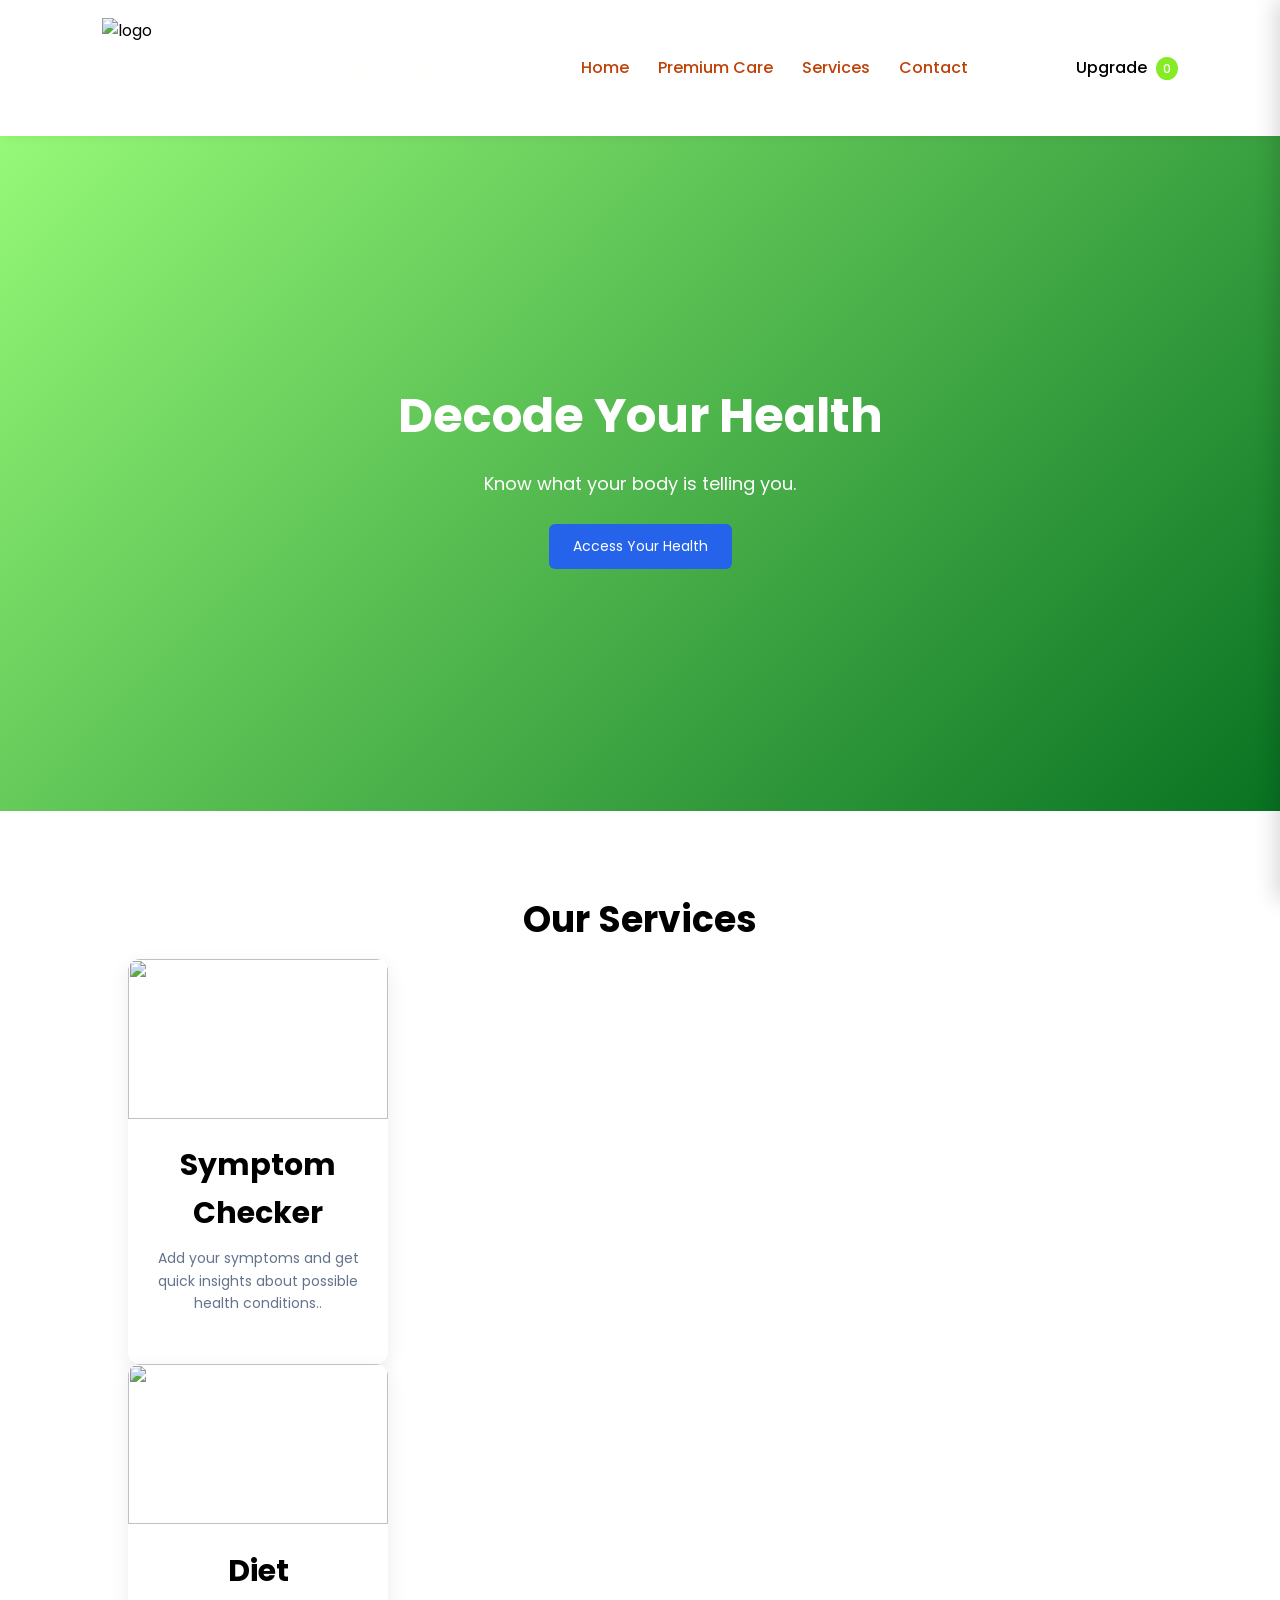
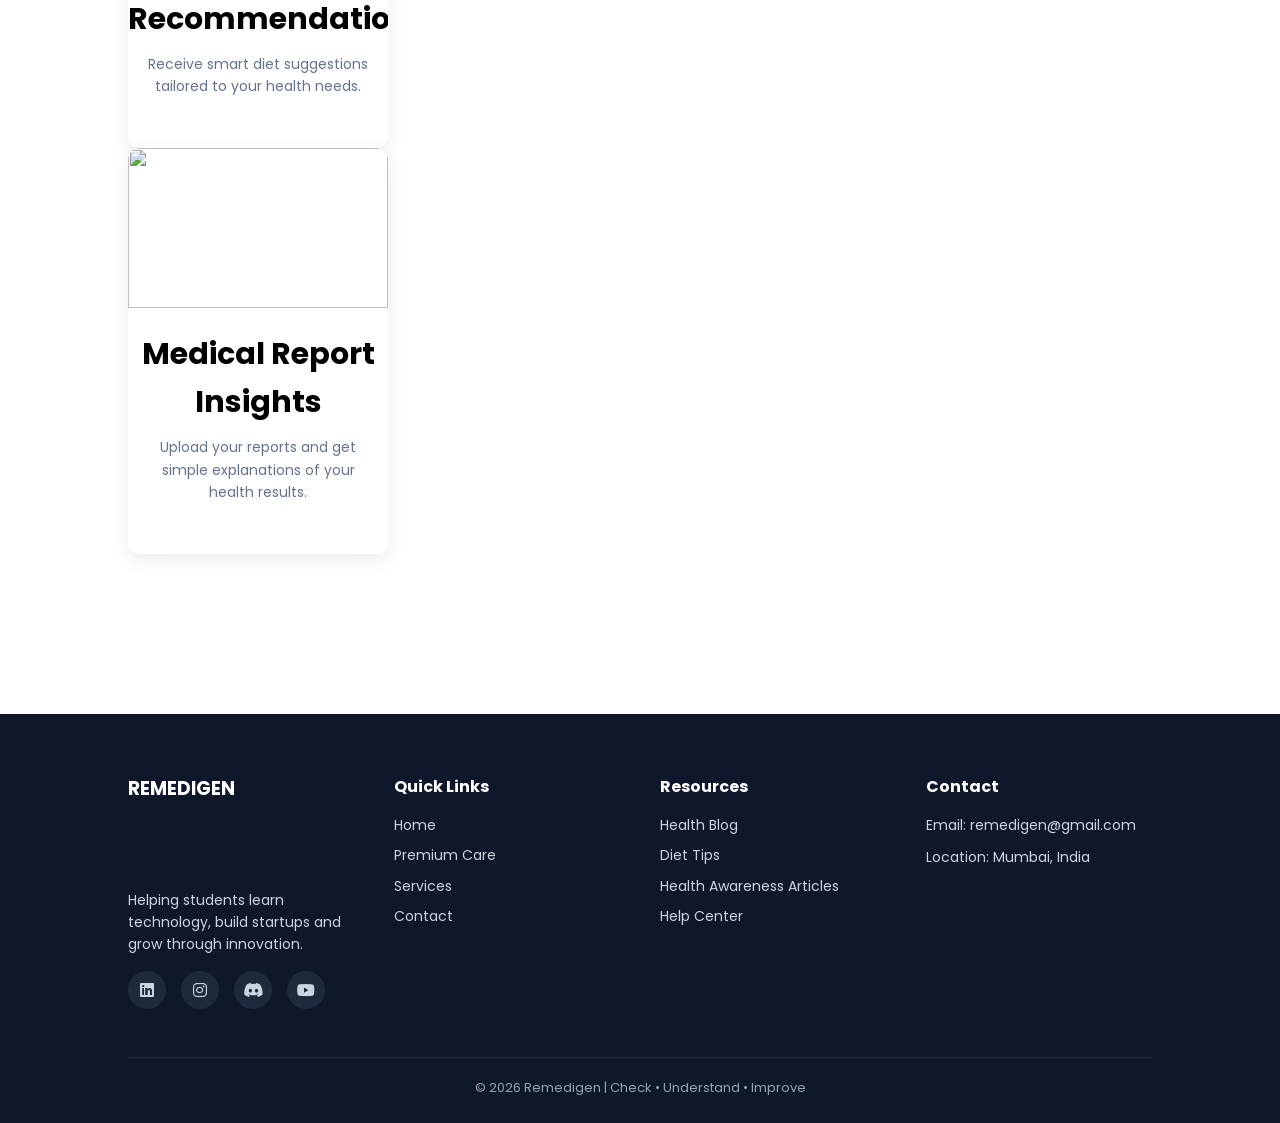
==== index.html @ 9b948161 "Add files via upload" ====
<!DOCTYPE html>
<html>

<head>

<title>Remedigen</title>

<link rel="stylesheet" href="style.css">
<link rel="stylesheet" href="https://cdnjs.cloudflare.com/ajax/libs/font-awesome/6.5.0/css/all.min.css">
<link href="https://fonts.googleapis.com/css2?family=Poppins:wght@300;400;500;600&display=swap" rel="stylesheet">

</head>

<body onload="welcomeMessage()">

<header>
    
    <img class="logo" src="image/remedigenlogo.png"  alt="logo" href="#">

<h2>REMEDIGEN</h2>

<nav>

<a href="index.html">Home</a>
<a href="product.html">Premium Care</a>
<a href="public.html">Services</a>
<a href="contact.html">Contact</a>

</nav>

<div class="cart" onclick="toggleCart()">
Upgrade <span id="cartCount" class="cart-count">0</span>
</div>

</header>

<section class="hero">

<h1>Decode Your Health</h1>

<p>Know what your body is telling you.</p>

<button onclick="window.location.href='login.html'">Access Your Health</button>

</section>

<section class="page">

<h1>Our Services</h1>

<div class="card-container">

<div class="card">

<img src="https://plus.unsplash.com/premium_photo-1726880565274-aa060f8c4ee6?q=80&w=2070&auto=format&fit=crop&ixlib=rb-4.1.0&ixid=M3wxMjA3fDB8MHxwaG90by1wYWdlfHx8fGVufDB8fHx8fA%3D%3D">

<h3>Symptom Checker</h3>

<p>Add your symptoms and get quick insights about possible health conditions..</p>

</div>

<div class="card">

<img src="https://images.unsplash.com/photo-1550005876-1049c5ce92da?q=80&w=2070&auto=format&fit=crop&ixlib=rb-4.1.0&ixid=M3wxMjA3fDB8MHxwaG90by1wYWdlfHx8fGVufDB8fHx8fA%3D%3D">

<h3>Diet Recommendations</h3>

<p>Receive smart diet suggestions tailored to your health needs.</p>

</div>

<div class="card">

<img src="https://plus.unsplash.com/premium_photo-1673341825560-2570c3a51705?q=80&w=1170&auto=format&fit=crop&ixlib=rb-4.1.0&ixid=M3wxMjA3fDB8MHxwaG90by1wYWdlfHx8fGVufDB8fHx8fA%3D%3D">

<h3>Medical Report Insights</h3>

<p>Upload your reports and get simple explanations of your health results.</p>

</div>

</div>

</section>

<div class="cart-panel" id="cartPanel">

<div class="cart-header">

<h3>Your Cart</h3>

<button class="close-cart" onclick="toggleCart()">✖</button>

</div>

<ul id="cartItems"></ul>

<div class="cart-footer">

<button onclick="clearCart()" class="clear-cart">Clear Cart</button>
<button onclick="proceedToPayment()" class="checkout-btn" style="width: 100%; background: #087222; color: white; border: none; padding: 10px; border-radius: 6px; cursor: pointer; margin-top: 10px;">Proceed to Payment</button>

</div>

</div>

<footer>

<div class="footer-container">

<div class="footer-col">

<h3 class="logo">REMEDIGEN</h3>

<p>
Helping students learn technology, build startups and grow through innovation.
</p>

<div class="social-icons">

<a href="https://www.instagram.com/levelupofficial.in/"><i class="fab fa-linkedin"></i></a>
<a href="https://www.linkedin.com/company/levelupevents"><i class="fab fa-instagram"></i></a>
<a href="https://discord.com/invite/5WjkenMeHC"><i class="fab fa-discord"></i></a>
<a href="https://youtube.com/@levelupofficial-in?si=9eGdfHSz66hm5krV"><i class="fab fa-youtube"></i></a>

</div>

</div>

<div class="footer-col">

<h4>Quick Links</h4>

<a href="index.html">Home</a>
<a href="products.html">Premium Care</a>
<a href="services.html">Services</a>
<a href="contact.html">Contact</a>

</div>

<div class="footer-col">

<h4>Resources</h4>

<a href="#">Health Blog</a>
<a href="#">Diet Tips</a>
<a href="#">Health Awareness Articles</a>
<a href="#">Help Center</a>


</div>

<div class="footer-col">

<h4>Contact</h4>

<p>Email: remedigen@gmail.com</p>
<p>Location: Mumbai, India</p>

</div>

</div>

<div class="footer-bottom">

<p>© 2026 Remedigen | Check • Understand • Improve</p>

</div>

</footer>

<script src="script.js"></script>

</body>

</html>
---- style.css ----
/* RESET */

* {
    margin: 0;
    padding: 0;
    box-sizing: border-box;
    font-family: 'Poppins', sans-serif;
}



/*BODY */

body {
    background: rgb(255, 255, 255);
    color: black;
    line-height: 1.6;
}



/* HEADER */

header {
    display: flex;
    justify-content: space-between;
    align-items: center;
    padding: 18px 8%;
    background: rgb(255, 255, 255);
    box-shadow: 0 2px 10px rgba(0, 0, 0, 0.05);
    position: sticky;
    top: 0;
    z-index: 1000;
}

header h2 {
    color: #fffffe;
}



/* NAVIGATION */

nav a {
    margin-left: 25px;
    text-decoration: none;
    color: #be4107;
    font-weight: 500;
    transition: 0.3s;
}

nav a:hover {
    color: #f68b11;
}

.logo {
    height: 100px;
    width: 100px;
}



/* CART ICON */

.cart {
    cursor: pointer;
    font-weight: 500;
}

.cart-count {
    background: #85eb25;
    color: white;
    padding: 3px 7px;
    border-radius: 50%;
    font-size: 12px;
    margin-left: 5px;
}



/* HERO */

.hero {
    height: 75vh;
    display: flex;
    flex-direction: column;
    justify-content: center;
    align-items: center;
    text-align: center;
    background: linear-gradient(135deg, #96f978, #087222);
    color: white;
    padding: 20px;
}

.hero h1 {
    font-size: 48px;
    margin-bottom: 15px;
}

.hero p {
    font-size: 18px;
    max-width: 600px;
    margin-bottom: 25px;
}



/*BUTTON */

.btn,
button {
    background: #2563eb;
    color: white;
    padding: 12px 24px;
    border: none;
    border-radius: 6px;
    cursor: pointer;
    transition: 0.3s;
    font-size: 14px;
}

.btn {
    text-decoration: none;
}
    
.btn:hover,
button:hover {
    background: #1d4ed8;
    transform: translateY(-2px);
}
/* Login Page Specific Styles */

.login-container {
    min-height: calc(100vh - 84px); /* Adjust for header height */
    display: flex;
    justify-content: center;
    align-items: center;
    background: linear-gradient(135deg, #f4fdf4 0%, #e6f9e6 100%);
    padding: 40px 20px;
}


.login-card {
    background: #ffffff;
    width: 100%;
    max-width: 420px;
    border-radius: 16px;
    box-shadow: 0 10px 40px rgba(8, 114, 34, 0.12);
    padding: 40px;
    text-align: center;
    border-top: 6px solid #a1e449;
    animation: fadeIn 0.6s ease-out;
}

.login-header h2 {
    color: #087222;
    font-size: 28px;
    margin-bottom: 5px;
    font-weight: 600;
}

.login-header p {
    color: #64748b;
    font-size: 14px;
    margin-bottom: 30px;
}

/* Overriding default form styles from style.css for login page */
form.login-form {
    display: flex;
    flex-direction: column;
    gap: 20px;
    align-items: stretch;
    width: 100%;
}

.input-group {
    position: relative;
    display: flex;
    align-items: center;
    width: 100%;
}

.input-group i {
    position: absolute;
    left: 16px;
    color: #94a3b8;
    font-size: 16px;
    transition: color 0.3s ease;
}

.input-group input {
    width: 100%;
    padding: 14px 14px 14px 45px;
    border: 1px solid #cbd5e1;
    border-radius: 8px;
    font-size: 15px;
    font-family: 'Poppins', sans-serif;
    transition: all 0.3s ease;
    background-color: #f8fafc;
    box-sizing: border-box; /* Ensure padding doesn't affect 100% width */
}

.input-group input:focus {
    border-color: #a1e449;
    background-color: #ffffff;
    outline: none;
    box-shadow: 0 0 0 3px rgba(161, 228, 73, 0.2);
}

.input-group input:focus + i,
.input-group input:focus ~ i {
    color: #087222;
}

.login-submit-btn {
    background: linear-gradient(135deg, #a1e449, #087222);
    color: #ffffff;
    font-size: 16px;
    font-weight: 600;
    padding: 15px;
    border: none;
    border-radius: 8px;
    cursor: pointer;
    transition: all 0.3s ease;
    margin-top: 10px;
    width: 100%;
    box-shadow: 0 4px 15px rgba(8, 114, 34, 0.2);
}

.login-submit-btn:hover {
    background: linear-gradient(135deg, #8ece3d, #065a1b);
    transform: translateY(-2px);
    box-shadow: 0 6px 20px rgba(8, 114, 34, 0.35);
}

.login-submit-btn:active {
    transform: translateY(1px);
}

.login-links {
    margin-top: 15px;
    display: flex;
    flex-direction: column;
    gap: 15px;
    font-size: 14px;
}

.login-links a {
    text-decoration: none;
    color: #087222;
    transition: color 0.3s ease;
    font-weight: 500;
}

.login-links a:hover {
    color: #a1e449;
    text-decoration: underline;
}

.signup-link {
    border-top: 1px solid #e2e8f0;
    padding-top: 20px;
    color: #64748b !important;
}

.signup-link:hover {
    color: #087222 !important;
}

/* Responsive constraints */
@media(max-width: 480px) {
    .login-container {
        padding: 20px 15px;
    }
    .login-card {
        padding: 30px 20px;
    }
}


/* PAGE */

.page {
    padding: 80px 10%;
    text-align: center;
}

.page h1 {
    font-size: 36px;
    margin-bottom: 10px;
}

.page p {
    color: #64748b;
    max-width: 600px;
    margin: auto;
    margin-bottom: 40px;
}

*/
/* CARD CONTAINER */

.card-container {
    display: flex;
    flex-wrap: wrap;
    justify-content: center;
    gap: 30px;
}



/* CARD */

.card {
    background: white;
    width: 260px;
    border-radius: 12px;
    overflow: hidden;
    box-shadow: 0 6px 20px rgba(0, 0, 0, 0.08);
    transition: 0.3s;
}

.card:hover {
    transform: translateY(-8px);
    box-shadow: 0 10px 25px rgba(89, 236, 63, 0.12);
}

.card img {
    width: 100%;
    height: 160px;
    object-fit: cover;
}

.card h3 {
    margin-top: 15px;
    font-size: 30px;
}

.card p {
    padding: 10px 20px;
    font-size: 14px;
    color: #64748b;
}

.card ul {
    text-align:center;
    padding: 0 35px 20px;
    font-size: 14px;
}

.card li {
    margin-bottom: 6px;
}

.card button {
    margin-bottom: 15px;
}

/* SERVICE DETAILS */

.details {
    display: none;
    margin: 15px;
    padding: 18px;
    background: #f8fafc;
    border-radius: 8px;
    text-align: left;
    border: 1px solid #e2e8f0;
    transition: all 0.3s ease;
}

.details h4 {
    margin-top: 10px;
    margin-bottom: 8px;
    color: #2563eb;
    font-size: 16px;
}

.details p {
    font-size: 14px;
    margin-bottom: 10px;
    color: #475569;
}

.details ul {
    padding-left: 18px;
    margin-bottom: 10px;
}

.details li {
    margin-bottom: 6px;
    font-size: 14px;
}



/* Animation */

@keyframes fadeIn {

    from {
        opacity: 0;
        transform: translateY(-10px);
    }

    to {
        opacity: 1;
        transform: translateY(0);
    }

}


/* FORM */

form {
    display: flex;
    flex-direction: column;
    align-items: center;
    gap: 15px;
}

input,
textarea {
    width: 280px;
    padding: 12px;
    border-radius: 6px;
    border: 1px solid #cbd5e1;
    font-size: 14px;
}

textarea {
    resize: none;
}



/* CART PANEL */

.cart-panel {
    position: fixed;
    right: -360px;
    top: 0;
    width: 360px;
    height: 100%;
    background: white;
    box-shadow: -5px 0 20px rgba(0, 0, 0, 0.15);
    padding: 25px;
    transition: 0.3s;
    overflow-y: auto;
    z-index: 2000;
    display: flex;
    flex-direction: column;
}

.cart-panel.active {
    right: 0;
}



/* CART HEADER */

.cart-header {
    display: flex;
    justify-content: space-between;
    align-items: center;
    margin-bottom: 20px;
    border-bottom: 1px solid #eee;
    padding-bottom: 10px;
}

.close-cart {
    background: none;
    border: none;
    font-size: 18px;
    cursor: pointer;
}



/* CART ITEMS */

#cartItems {
    list-style: none;
    flex: 1;
}

#cartItems li {
    display: flex;
    justify-content: space-between;
    align-items: center;
    background: #f1f5f9;
    padding: 10px 12px;
    border-radius: 6px;
    margin-bottom: 10px;
    font-size: 14px;
}



/* REMOVE BUTTON */
.remove-btn {
    background: #ef4444;
    border: none;
    color: white;
    padding: 4px 8px;
    border-radius: 4px;
    cursor: pointer;
    font-size: 12px;
}

.remove-btn:hover {
    background: #dc2626;
}



/* CART FOOTER */

.cart-footer {
    margin-top: 20px;
}

.clear-cart {
    width: 100%;
    background: #2563eb;
    color: white;
    border: none;
    padding: 10px;
    border-radius: 6px;
    cursor: pointer;
}

.clear-cart:hover {
    background: #1d4ed8;
    color: white;
}

.close-cart {
    color: #0f172a;
}



/* FOOTER */

footer {
    background: #0f172a;
    color: #cbd5e1;
    padding: 60px 10% 25px;
    margin-top: 80px;
}

.footer-container {
    display: flex;
    justify-content: space-between;
    flex-wrap: wrap;
    gap: 40px;
}

.footer-col {
    flex: 1;
    min-width: 200px;
}

.footer-col h3 {
    color: white;
    margin-bottom: 15px;
}

.footer-col h4 {
    color: white;
    margin-bottom: 15px;
}

.footer-col p {
    font-size: 14px;
    margin-bottom: 10px;
}

.footer-col a {
    display: block;
    color: #cbd5e1;
    text-decoration: none;
    margin-bottom: 8px;
    font-size: 14px;
    transition: 0.3s;
}

.footer-col a:hover {
    color: white;
    padding-left: 5px;
}



/* SOCIAL ICONS */

.social-icons {
    display: flex;
    align-items: center;
    gap: 15px;
    margin-top: 15px;
}

.social-icons a {
    display: flex;
    align-items: center;
    justify-content: center;
    width: 38px;
    height: 38px;
    background: #1e293b;
    border-radius: 50%;
    color: #cbd5e1;
    font-size: 16px;
    text-decoration: none;
    transition: all 0.3s ease;
}

.social-icons a:hover {
    background: #2563eb;
    color: white;
    transform: translateY(-3px);
}


/* FOOTER BOTTOM */

.footer-bottom {
    border-top: 1px solid rgba(255, 255, 255, 0.1);
    margin-top: 40px;
    padding-top: 20px;
    text-align: center;
    font-size: 13px;
    color: #94a3b8;
}



/* RESPONSIVE */

@media(max-width:768px) {

    .hero h1 {
        font-size: 32px;
    }

    .card {
        width: 90%;
    }

    .footer-container {
        flex-direction: column;
        text-align: center;
    }

}
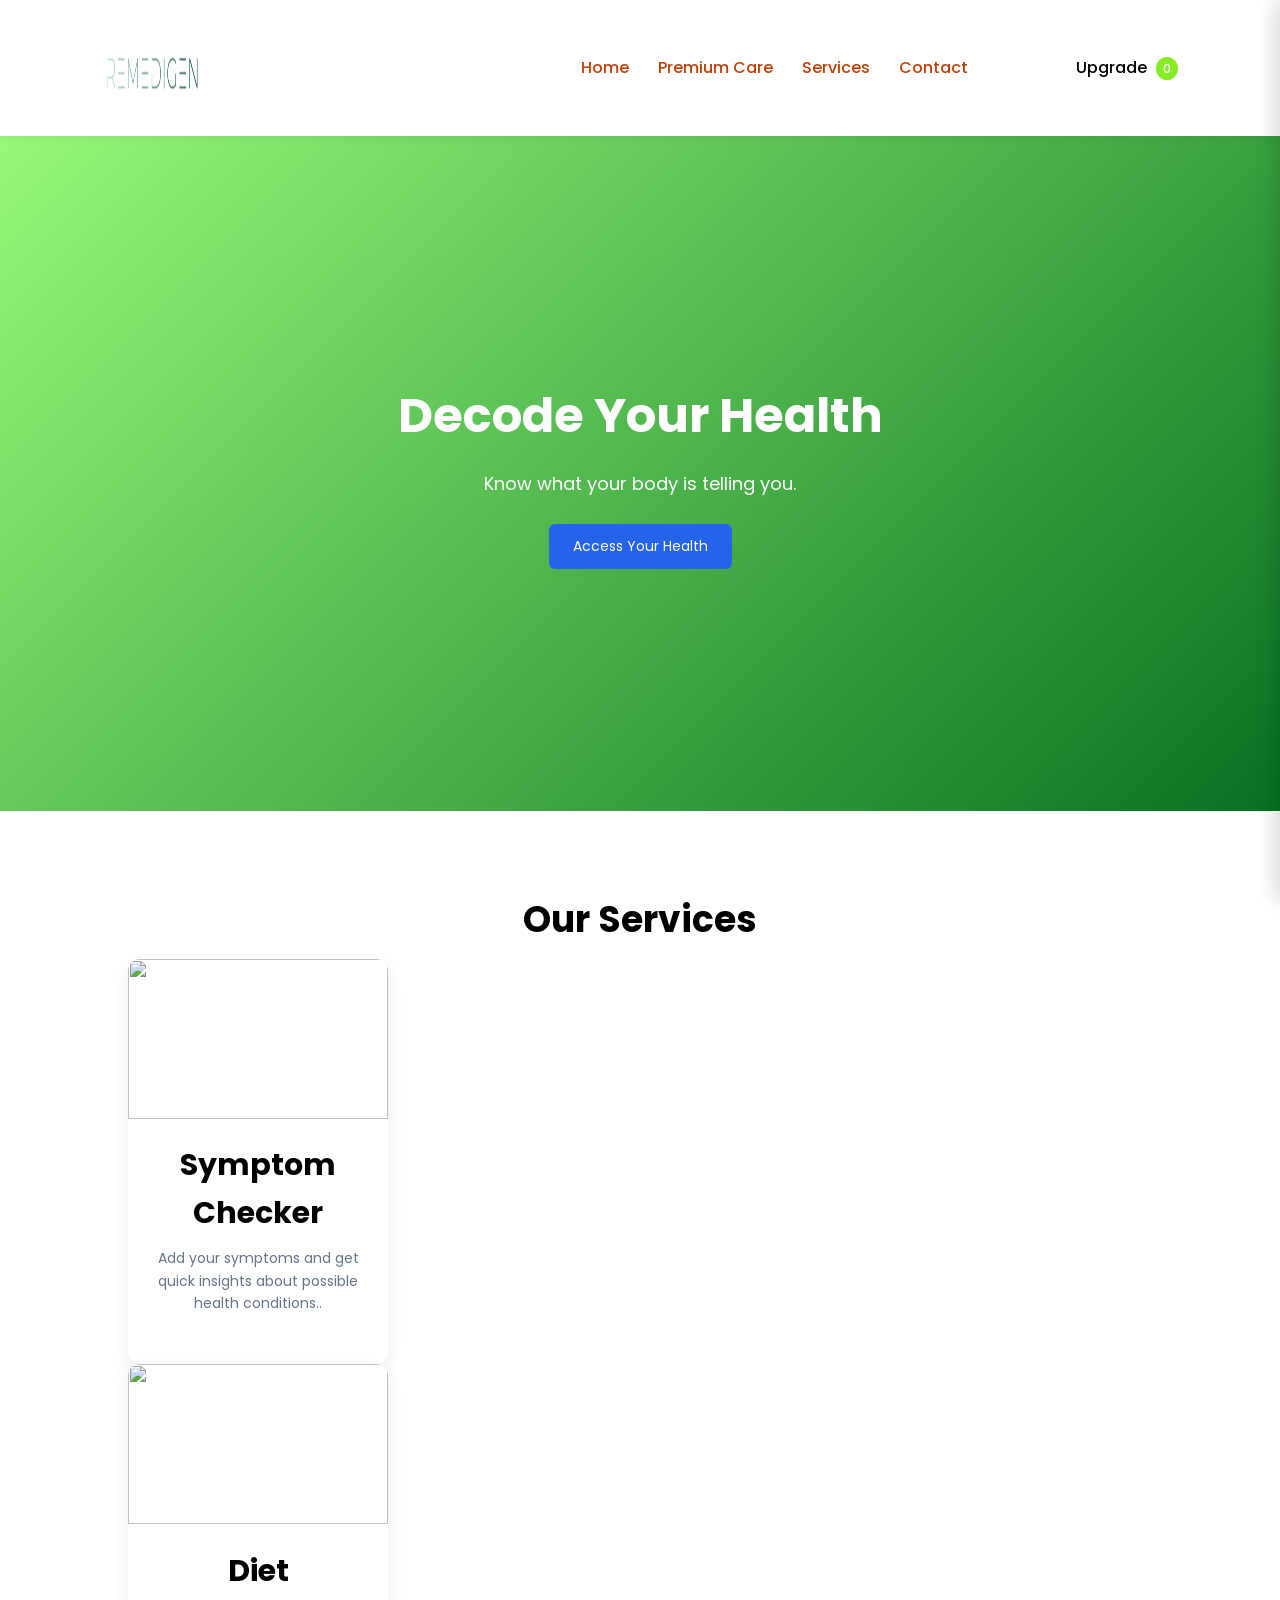
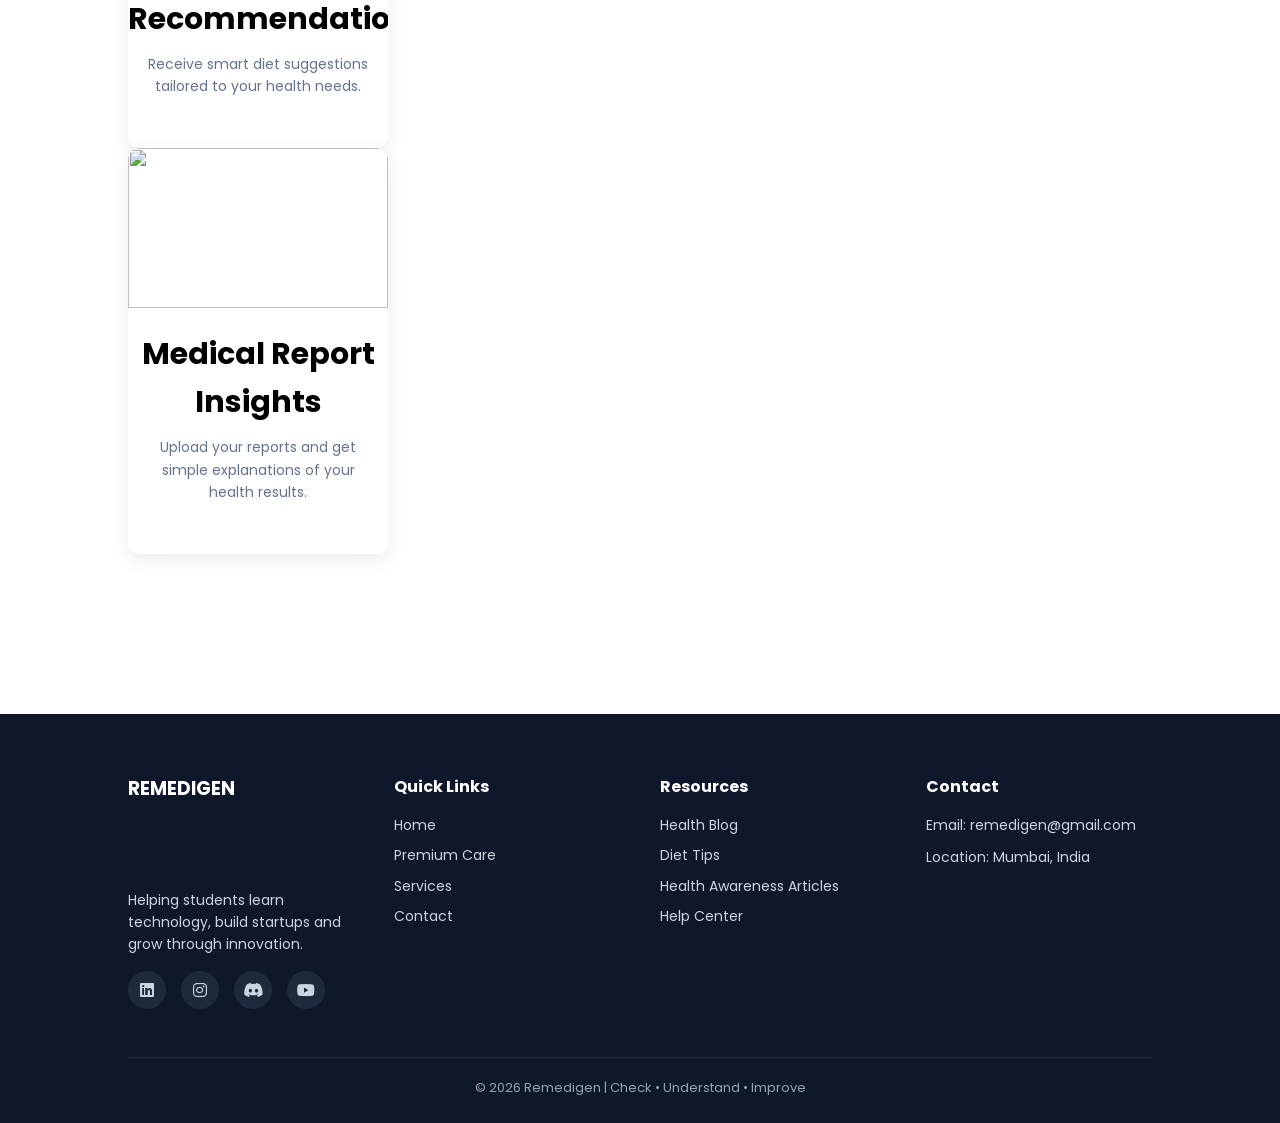
==== commit 326314fd: "Update index.html" ====
--- a/index.html
+++ b/index.html
@@ -15,7 +15,7 @@
 
 <header>
     
-    <img class="logo" src="image/remedigenlogo.png"  alt="logo" href="#">
+    <img class="logo" src="remedigenlogo.png"  alt="logo" href="#">
 
 <h2>REMEDIGEN</h2>
 
@@ -175,3 +175,4 @@
 </body>
 
 </html>
+
